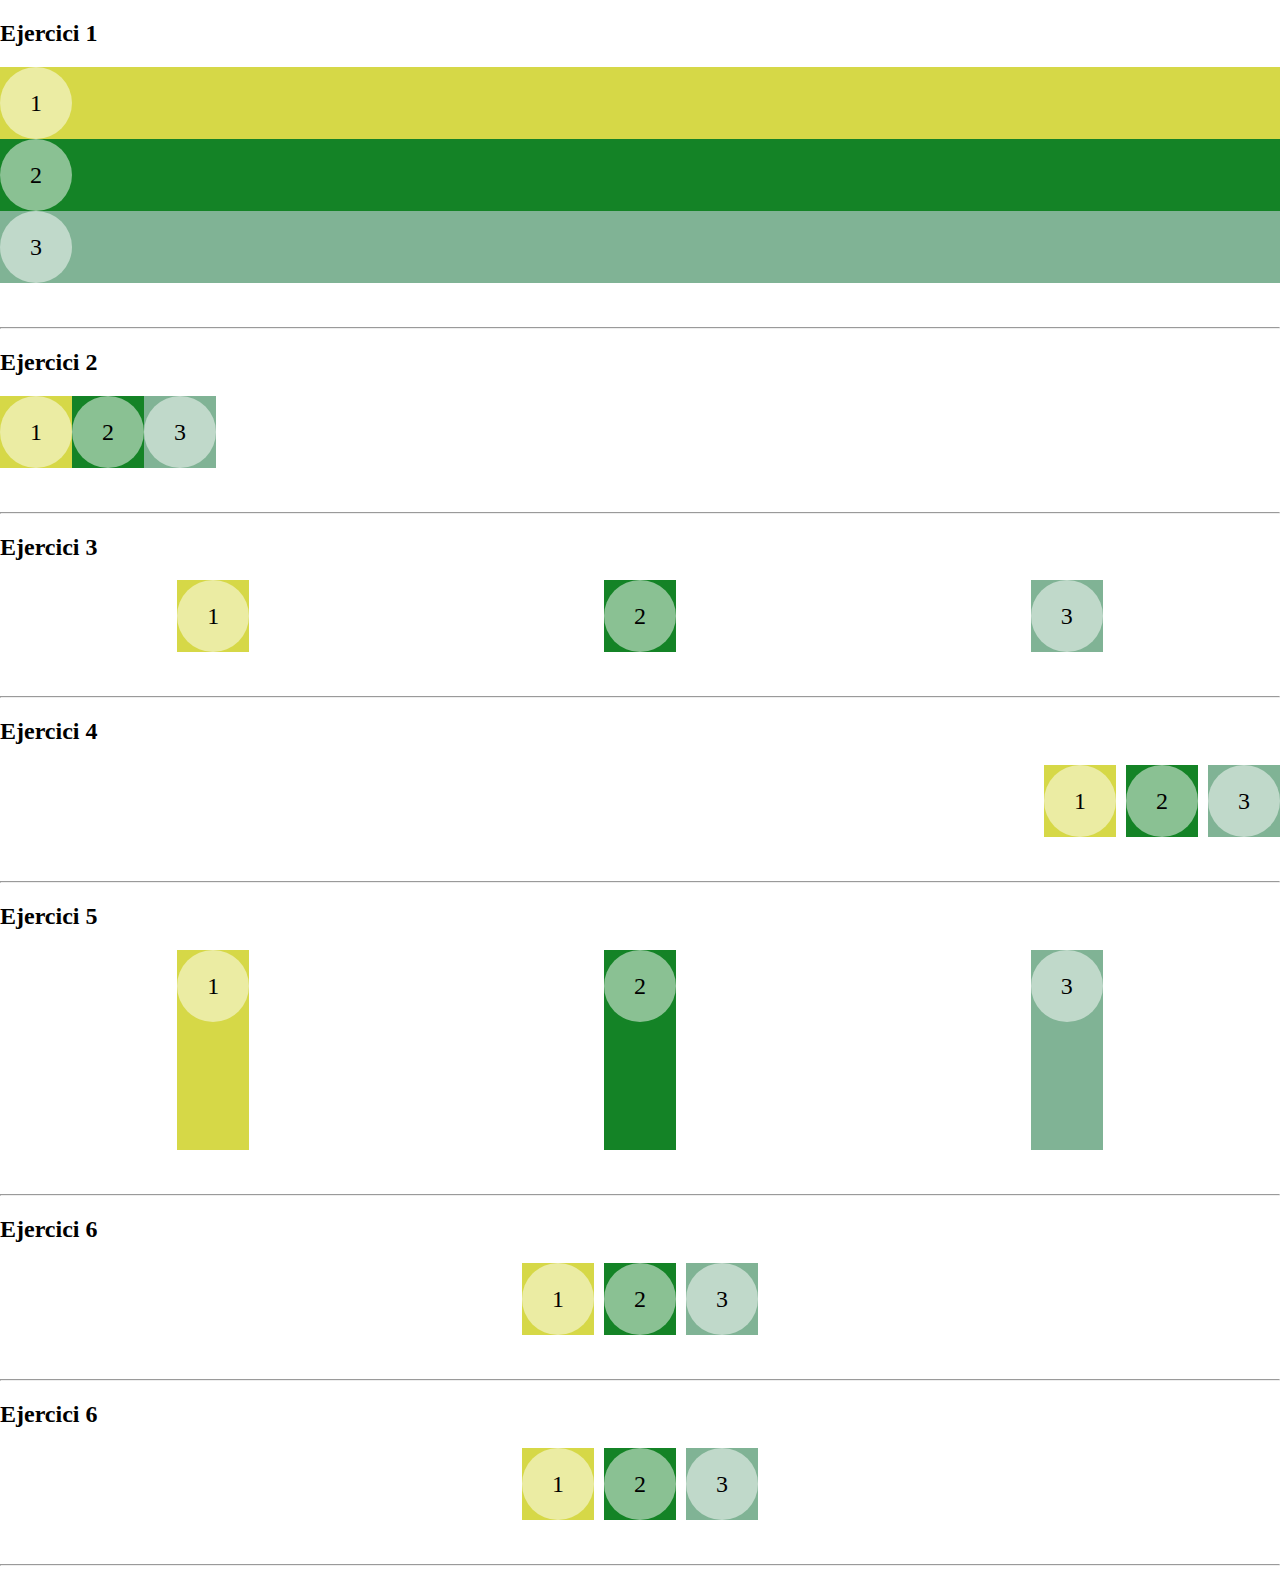
==== practica 8/index.html @ 3bd5e26b "practiques" ====
<!DOCTYPE html>
<html lang="en">

<head>
    <meta charset="UTF-8">
    <meta name="viewport" content="width=device-width, initial-scale=1.0">
    <title>Exercicis Flexbox</title>
    <link rel="stylesheet" href="css/style.css">
</head>

<body>
    <h2>Ejercici 1</h2>
    <section class="container">
        <div class="s1"><span class="el">1</span></div>
        <div class="s2"><span class="el">2</span></div>
        <div class="s3"><span class="el">3</span></div>
    </section>
    <br><br><hr>
    <h2>Ejercici 2</h2>
    <section class="container2">
        <div class="s1"><span class="el">1</span></div>
        <div class="s2"><span class="el">2</span></div>
        <div class="s3"><span class="el">3</span></div>
    </section>
    <br><br><hr>
    <h2>Ejercici 3</h2>
    <section class="container3">
        <div class="s1"><span class="el">1</span></div>
        <div class="s2"><span class="el">2</span></div>
        <div class="s3"><span class="el">3</span></div>
    </section>
    <br><br><hr>
    <h2>Ejercici 4</h2>
    <section class="container4">
        <div class="s1"><span class="el">1</span></div>
        <div class="s2"><span class="el">2</span></div>
        <div class="s3"><span class="el">3</span></div>
    </section>
    <br><br><hr>
    <h2>Ejercici 5</h2>
    <section class="container5">
        <div class="s1"><span class="el">1</span></div>
        <div class="s2"><span class="el">2</span></div>
        <div class="s3"><span class="el">3</span></div>
    </section>
    <br><br><hr>
    <h2>Ejercici 6</h2>
    <section class="container6">
        <div class="s1"><span class="el">1</span></div>
        <div class="s2"><span class="el">2</span></div>
        <div class="s3"><span class="el">3</span></div>
    </section>
    <br><br><hr>
    <h2>Ejercici 6</h2>
    <section class="container6">
        <div class="s1"><span class="el">1</span></div>
        <div class="s2"><span class="el">2</span></div>
        <div class="s3"><span class="el">3</span></div>
    </section>
    <br><br><hr>
</body>

</html>
---- practica 8/css/style.css ----
body{
    margin: 0 auto;
    padding: 0 auto;
}
.el {
    background-color: rgba(255, 255, 255, .5);
    border-radius: 50%;
    display: block;
    font-size: 1.5em;
    line-height: 3em;
    text-align: center;
    width: 3em;
 }
 .s1{
    background-color: rgb(214, 216, 71);
}
.s2{
    background-color: rgb(20, 131, 38);
}
.s3{
    background-color: rgb(128, 179, 149);
}
.container2{
    display: flex;
}
.container3{
    display: flex;
    justify-content:space-around;
}
.container4{
    display: flex;
    justify-content: right;
    gap: 10px;
}
.container5{
    display: flex;
    justify-content:space-around;
    height: 200px;
}
.container6{
    display: flex;
    justify-content:center;
    align-items: center;
    gap: 10px;
}
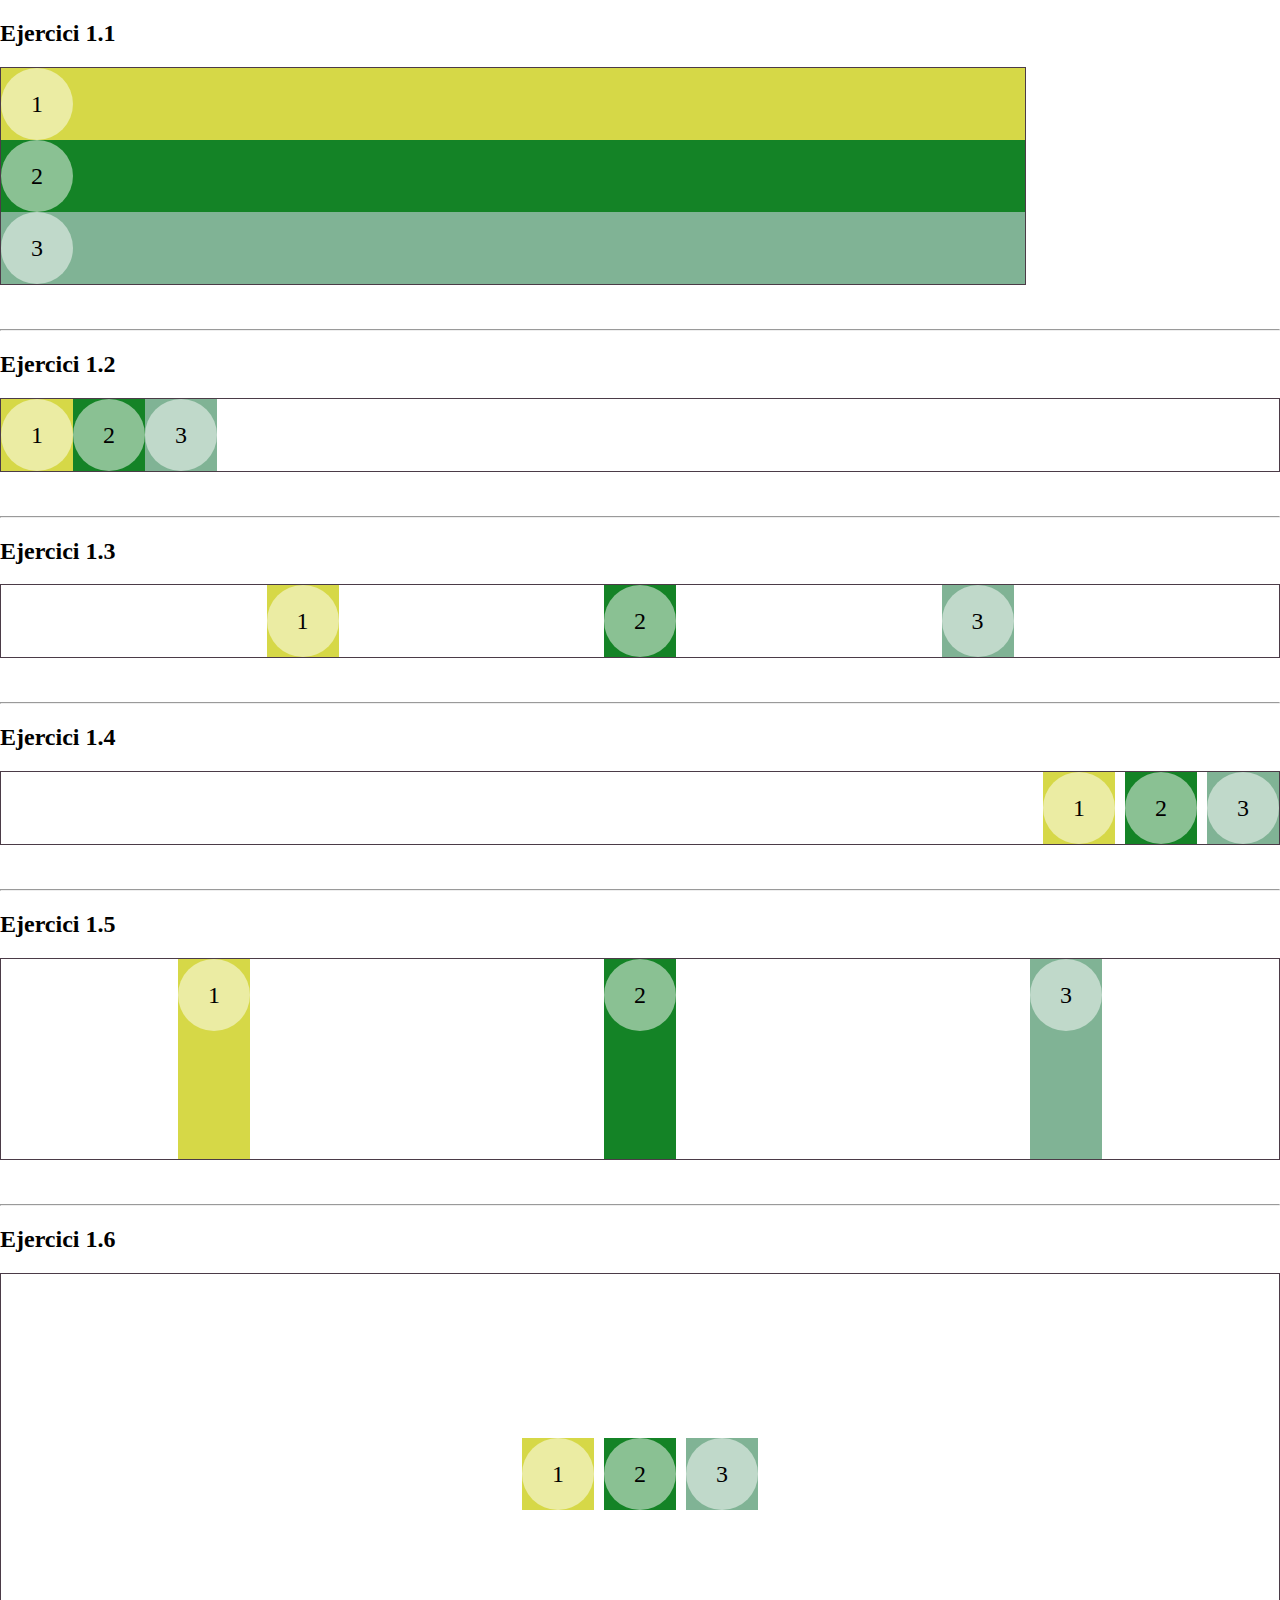
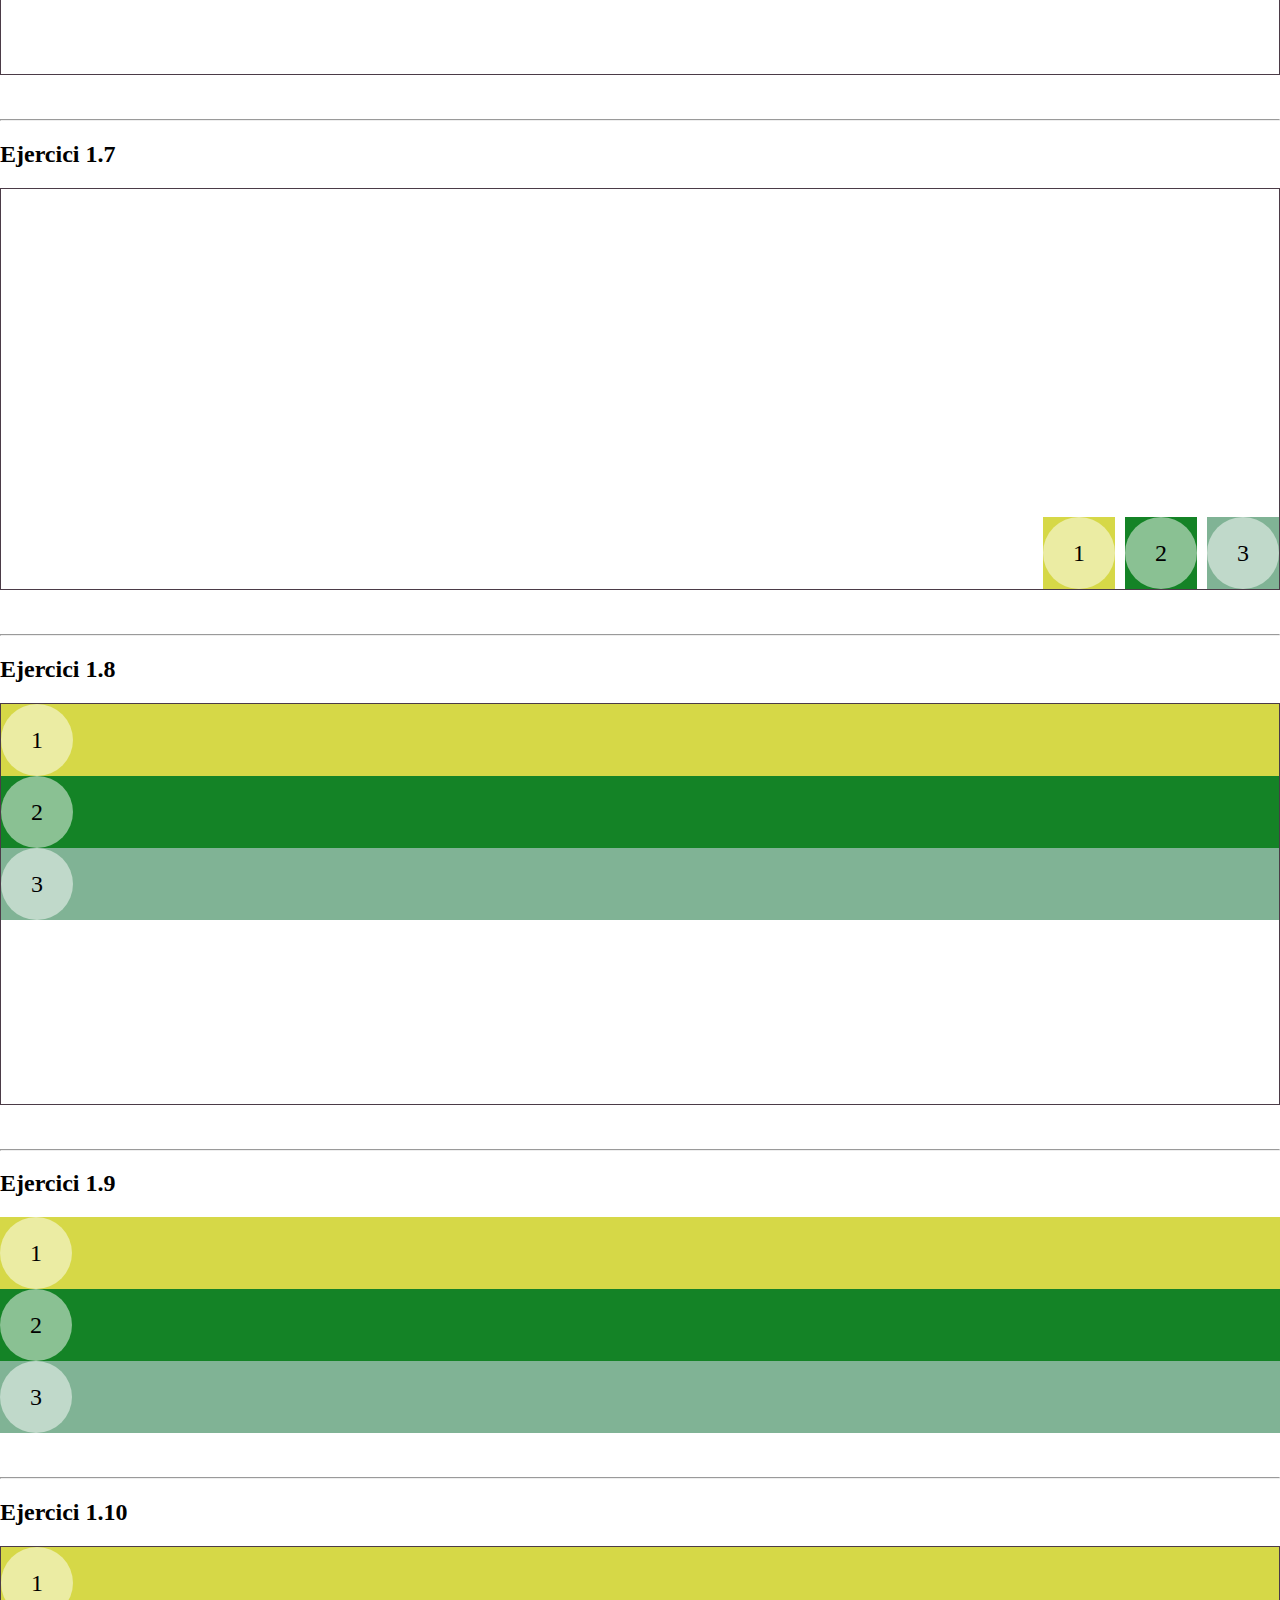
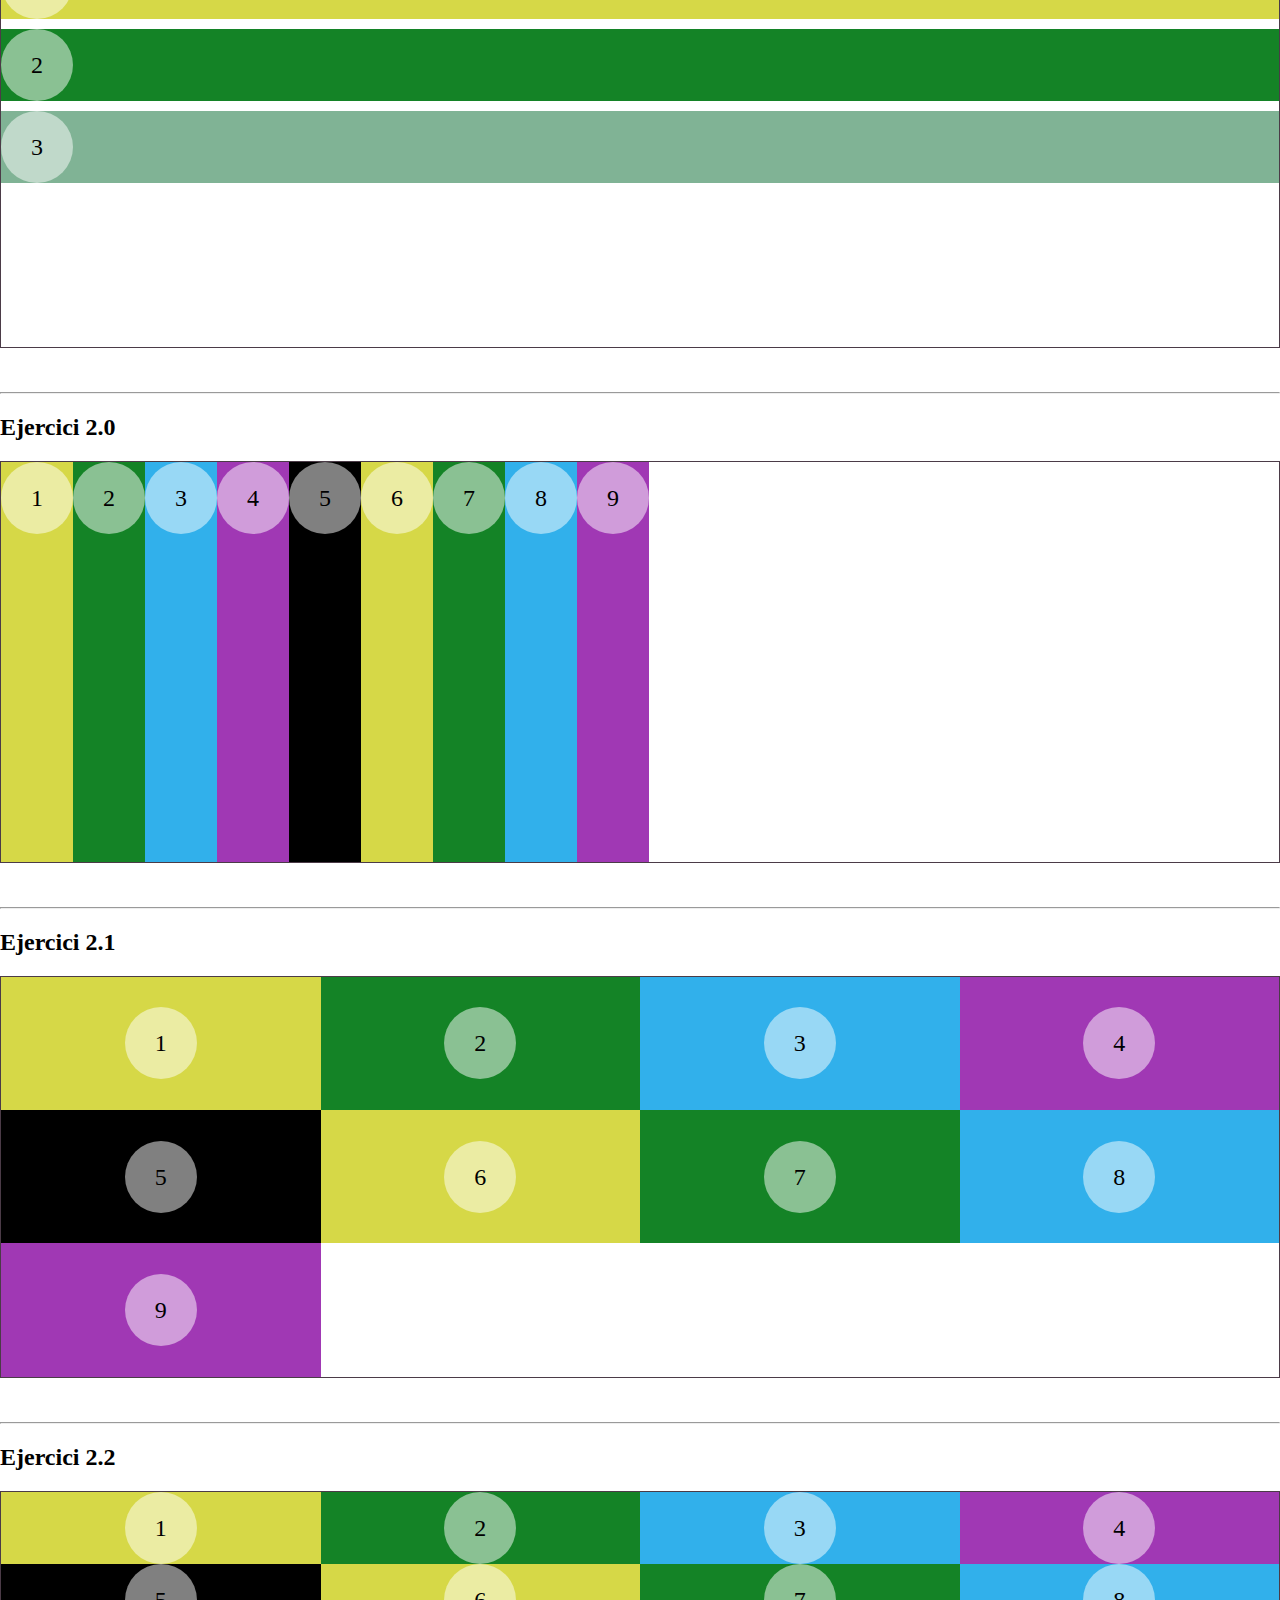
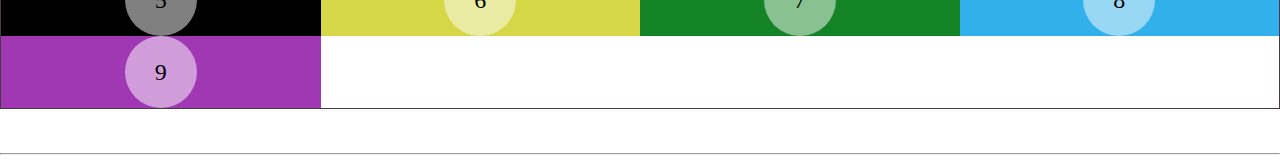
==== commit cfd63726: "fet en clase" ====
--- a/practica 8/index.html
+++ b/practica 8/index.html
@@ -9,55 +9,115 @@
 </head>
 
 <body>
-    <h2>Ejercici 1</h2>
-    <section class="container">
+    <h2>Ejercici 1.1</h2>
+    <section class="container11">
         <div class="s1"><span class="el">1</span></div>
         <div class="s2"><span class="el">2</span></div>
         <div class="s3"><span class="el">3</span></div>
     </section>
     <br><br><hr>
-    <h2>Ejercici 2</h2>
-    <section class="container2">
+    <h2>Ejercici 1.2</h2>
+    <section class="container container12">
         <div class="s1"><span class="el">1</span></div>
         <div class="s2"><span class="el">2</span></div>
         <div class="s3"><span class="el">3</span></div>
     </section>
     <br><br><hr>
-    <h2>Ejercici 3</h2>
-    <section class="container3">
+    <h2>Ejercici 1.3</h2>
+    <section class="container container13">
         <div class="s1"><span class="el">1</span></div>
         <div class="s2"><span class="el">2</span></div>
         <div class="s3"><span class="el">3</span></div>
     </section>
     <br><br><hr>
-    <h2>Ejercici 4</h2>
-    <section class="container4">
+    <h2>Ejercici 1.4</h2>
+    <section class="container container14">
         <div class="s1"><span class="el">1</span></div>
         <div class="s2"><span class="el">2</span></div>
         <div class="s3"><span class="el">3</span></div>
     </section>
     <br><br><hr>
-    <h2>Ejercici 5</h2>
-    <section class="container5">
+    <h2>Ejercici 1.5</h2>
+    <section class="container container15">
+        <div class="s1"><spa display: flex;n class="el">1</span></div>
+        <div class="s2"><span class="el">2</span></div>
+        <div class="s3"><span class="el">3</span></div>
+    </section>
+    <br><br><hr>
+    <h2>Ejercici 1.6</h2>
+    <section class="container container16">
         <div class="s1"><span class="el">1</span></div>
         <div class="s2"><span class="el">2</span></div>
         <div class="s3"><span class="el">3</span></div>
     </section>
     <br><br><hr>
-    <h2>Ejercici 6</h2>
-    <section class="container6">
+    <h2>Ejercici 1.7</h2>
+    <section class="container container17">
         <div class="s1"><span class="el">1</span></div>
         <div class="s2"><span class="el">2</span></div>
         <div class="s3"><span class="el">3</span></div>
     </section>
     <br><br><hr>
-    <h2>Ejercici 6</h2>
-    <section class="container6">
+    <h2>Ejercici 1.8</h2>
+    <section class="container container18">
         <div class="s1"><span class="el">1</span></div>
         <div class="s2"><span class="el">2</span></div>
         <div class="s3"><span class="el">3</span></div>
     </section>
     <br><br><hr>
+    <h2>Ejercici 1.9</h2>
+    <section class="container1 container19">
+        <div class="s1"><span class="el">1</span></div>
+        <div class="s2"><span class="el">2</span></div>
+        <div class="s3"><span class="el">3</span></div>
+    </section>
+    <br><br><hr>
+    <h2>Ejercici 1.10</h2>
+    <section class="container container110">
+        <div class="s1"><span class="el">1</span></div>
+        <div class="s2"><span class="el">2</span></div>
+        <div class="s3"><span class="el">3</span></div>
+    </section>
+    <br><br><hr>
+    <h2>Ejercici 2.0</h2>
+    <section class="container container20">
+        <div class="groc"><span class="el">1</span></div>
+        <div class="verd"><span class="el">2</span></div>
+        <div class="blau"><span class="el">3</span></div>
+        <div class="lila"><span class="el">4</span></div>
+        <div class="negre"><span class="el">5</span></div>
+        <div class="groc"><span class="el">6</span></div>
+        <div class="verd"><span class="el">7</span></div>
+        <div class="blau"><span class="el">8</span></div>
+        <div class="lila"><span class="el">9</span></div>
+    </section>
+    <br><br><hr>
+    <h2>Ejercici 2.1</h2>
+    <section class="container container21">
+        <div class="groc s21"><span class="el">1</span></div>
+        <div class="verd s21"><span class="el">2</span></div>
+        <div class="blau s21"><span class="el">3</span></div>
+        <div class="lila s21"><span class="el">4</span></div>
+        <div class="negre s21"><span class="el">5</span></div>
+        <div class="groc s21"><span class="el">6</span></div>
+        <div class="verd s21"><span class="el">7</span></div>
+        <div class="blau s21"><span class="el">8</span></div>
+        <div class="lila s21"><span class="el">9</span></div>
+    </section>
+    <br><br><hr>
+    <h2>Ejercici 2.2</h2>
+    <section class="container container22">
+        <div class="groc s22"><span class="el">1</span></div>
+        <div class="verd s22"><span class="el">2</span></div>
+        <div class="blau s22"><span class="el">3</span></div>
+        <div class="lila s22"><span class="el">4</span></div>
+        <div class="negre s22"><span class="el">5</span></div>
+        <div class="groc s22"><span class="el">6</span></div>
+        <div class="verd s22"><span class="el">7</span></div>
+        <div class="blau s22"><span class="el">8</span></div>
+        <div class="lila s22"><span class="el">9</span></div>
+    </section>
+    <br><br><hr>
 </body>
 
 </html>--- a/practica 8/css/style.css
+++ b/practica 8/css/style.css
@@ -11,36 +11,113 @@
     text-align: center;
     width: 3em;
  }
- .s1{
+.s1{
     background-color: rgb(214, 216, 71);
+   /* order: 1;*/
 }
 .s2{
     background-color: rgb(20, 131, 38);
+    /*order: 2;*/
 }
 .s3{
     background-color: rgb(128, 179, 149);
+   /* order: 3;*/
 }
-.container2{
-    display: flex;
+.s4{
+    background-color: rgb(29, 167, 52);
+  
 }
-.container3{
-    display: flex;
-    justify-content:space-around;
+.s5{
+    background-color: rgb(0, 0, 0);
+  
 }
-.container4{
-    display: flex;
-    justify-content: right;
+.container{
+   display: flex;
+    border:#4b3b47 solid 1px;
+}
+.container11{
+    border:#4b3b47 solid 1px;
+    width: 80%;
+}
+.container13{
+   
+    justify-content:space-evenly; /*Mateix espais entre ells*/
+}
+.container14{
+   
+    justify-content: end; /*moure al final un alradera del altre*/
     gap: 10px;
 }
-.container5{
-    display: flex;
+.container15{
     justify-content:space-around;
     height: 200px;
+    /*
+    gap: 10px*/
 }
-.container6{
-    display: flex;
+.container16{
+    height: 400px;
     justify-content:center;
     align-items: center;
     gap: 10px;
 }
+.container17{
+    justify-content: flex-end;
+    align-items: flex-end;
+    height: 400px;
+    gap: 10px;
+}
+.container18{
+    flex-direction:column;
+    height: 400px;
+}
+.container19{
+    flex-direction:column;
+    gap: 70px;
+}  
+.container110{
+    gap: 10px;
+    height: 400px;
+    flex-direction: column;
+}  
+.groc{
+    background-color: rgb(214, 216, 71);
+}
+.verd{
+    background-color: rgb(20, 131, 38);
+}
+.blau{
+    background-color: rgb(49, 176, 235);
+}
+.lila{
+    background-color: rgb(160, 56, 180);
+}
+.negre{
+    background-color: rgb(0, 0, 0);
 
+}
+.container20{
+    height: 400px;
+}
+.container21{
+    height: 400px;
+    display: flex;
+    justify-content: flex-start;
+    flex-wrap: wrap;
+}
+.s21{
+    width: 25%;
+    display: flex;
+    align-items: center;
+    justify-content: center;
+}
+.container22{
+    display: flex;
+    justify-content: flex-start;
+    flex-wrap: wrap;
+}
+.s22{
+    width: 25%;
+    display: flex;
+    align-items: center;
+    justify-content: center;
+}